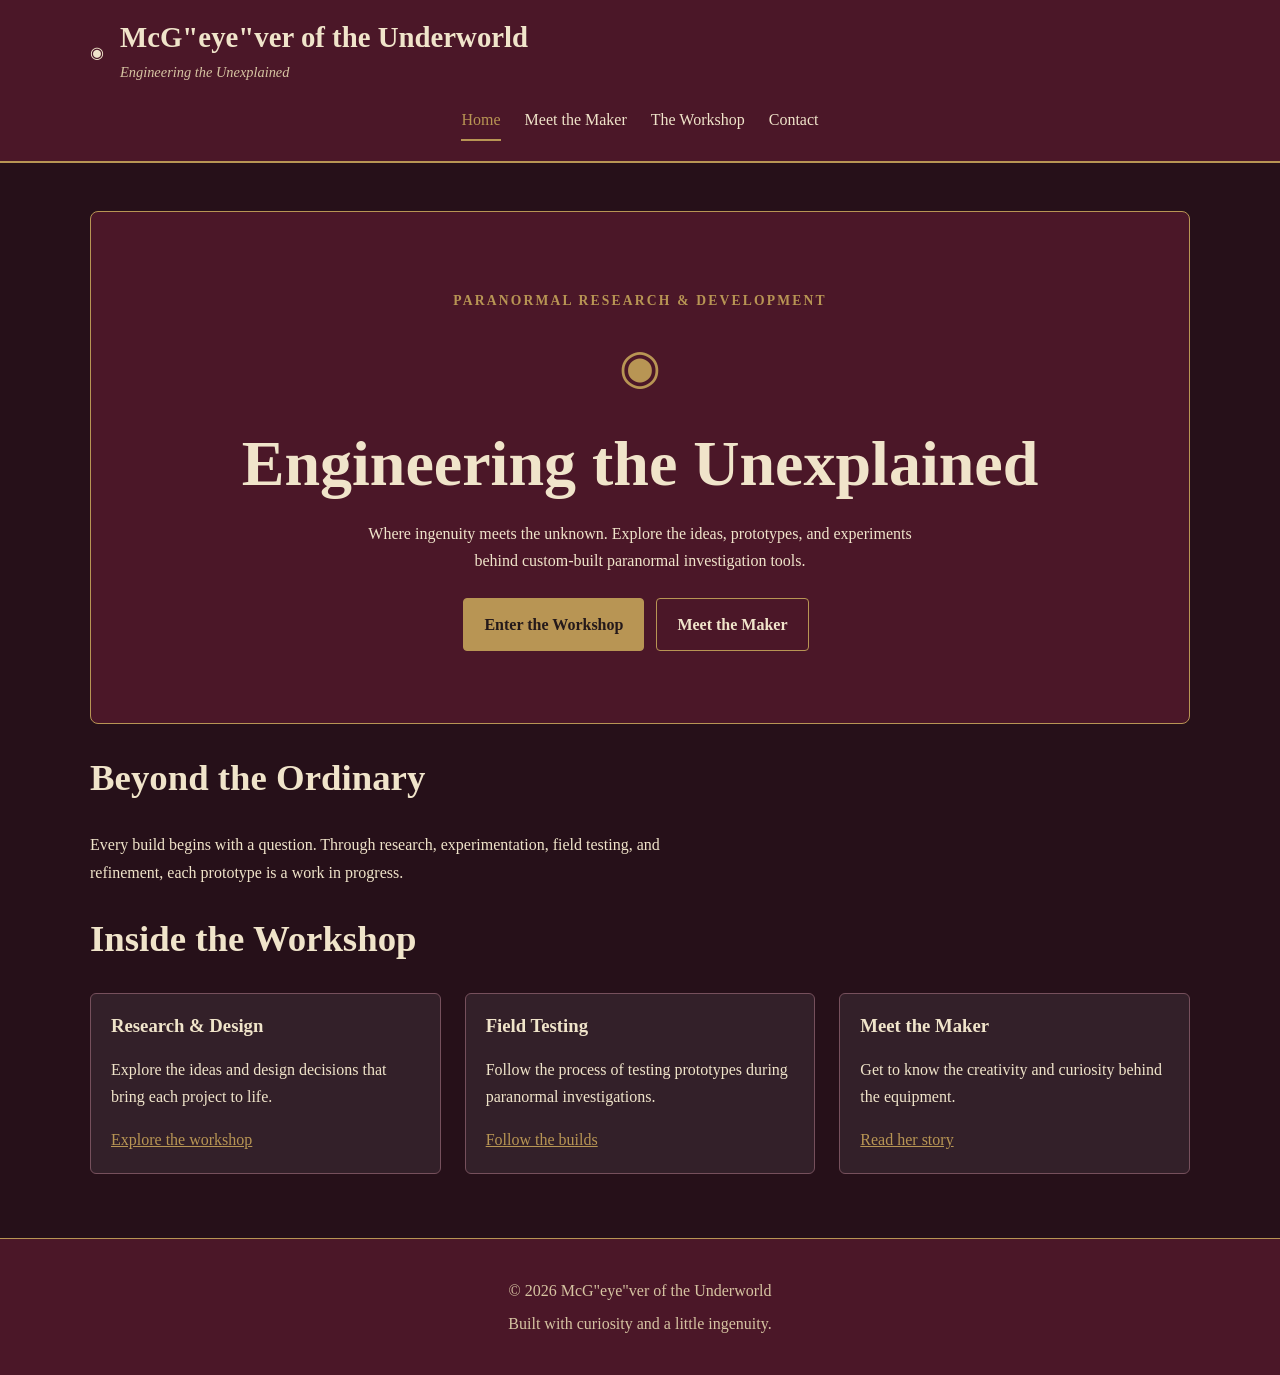
==== index.html @ 01342ce6 "Initial website version" ====
<!DOCTYPE html>
<html lang="en">
<head>
    <meta charset="UTF-8">
    <meta name="viewport" content="width=device-width, initial-scale=1.0">

    <meta name="description"
          content="Discover the research, development, and field testing behind McG&quot;eye&quot;ver of the Underworld's custom paranormal investigation tools.">

    <title>Home | McG"eye"ver of the Underworld</title>

    <link rel="stylesheet" href="css/styles.css">
    <script src="js/script.js" defer></script>
</head>

<body>
    <header class="site-header">
        <a class="brand" href="index.html">
            <!-- Replace with the approved brand logo when available -->
            <span class="brand-symbol" aria-hidden="true">◉</span>
            <span>
                <span class="brand-name">McG"eye"ver of the Underworld</span>
                <span class="brand-tagline">Engineering the Unexplained</span>
            </span>
        </a>

        <nav class="site-nav" aria-label="Main navigation">
            <a href="index.html" aria-current="page">Home</a>
            <a href="about.html">Meet the Maker</a>
            <a href="workshop.html">The Workshop</a>
            <a href="contact.html">Contact</a>
        </nav>
    </header>

    <main>
        <section class="hero">
            <p class="eyebrow">Paranormal Research &amp; Development</p>

            <div class="hero-symbol" aria-hidden="true">◉</div>

            <h1>Engineering the Unexplained</h1>

            <p>
                Where ingenuity meets the unknown.
                Explore the ideas, prototypes, and experiments
                behind custom-built paranormal investigation tools.
            </p>

            <a class="button" href="workshop.html">
                Enter the Workshop
            </a>

            <a class="button button-secondary" href="about.html">
                Meet the Maker
            </a>
        </section>

        <section>
            <h2>Beyond the Ordinary</h2>

            <p>
                Every build begins with a question. Through research,
                experimentation, field testing, and refinement,
                each prototype is a work in progress.
            </p>
        </section>

        <section>
            <h2>Inside the Workshop</h2>

            <div class="card-grid">
                <article class="card">
                    <h3>Research &amp; Design</h3>
                    <p>
                        Explore the ideas and design decisions
                        that bring each project to life.
                    </p>
                    <a href="workshop.html">Explore the workshop</a>
                </article>

                <article class="card">
                    <h3>Field Testing</h3>
                    <p>
                        Follow the process of testing prototypes
                        during paranormal investigations.
                    </p>
                    <a href="workshop.html">Follow the builds</a>
                </article>

                <article class="card">
                    <h3>Meet the Maker</h3>
                    <p>
                        Get to know the creativity and curiosity
                        behind the equipment.
                    </p>
                    <a href="about.html">Read her story</a>
                </article>
            </div>
        </section>
    </main>

    <footer class="site-footer">
        <p>
            &copy; <span class="current-year">2026</span>
            McG"eye"ver of the Underworld
        </p>
        <p>Built with curiosity and a little ingenuity.</p>
    </footer>
</body>
</html>
---- css/styles.css ----
/* ========================================
   McGeyever of the Underworld
   Shared website styles
   ======================================== */

:root {
    --burgundy: #4b1728;
    --burgundy-dark: #261019;
    --parchment: #f0e4ca;
    --parchment-dark: #d6c4a2;
    --gold: #b89554;
    --ink: #24191a;
    --muted: #bfb0a4;
    --panel: #332029;
}

/* 1. Basic page setup */

* {
    box-sizing: border-box;
}

html {
    scroll-behavior: smooth;
}

body {
    margin: 0;
    background: var(--burgundy-dark);
    color: var(--parchment);
    font-family: Georgia, "Times New Roman", serif;
    line-height: 1.7;
}

img {
    display: block;
    max-width: 100%;
    height: auto;
}

a {
    color: var(--gold);
}

a:hover {
    color: var(--parchment);
}

a:focus-visible,
button:focus-visible,
input:focus-visible,
textarea:focus-visible {
    outline: 3px solid var(--gold);
    outline-offset: 4px;
}

/* 2. Header and navigation */

.site-header {
    padding: 1.25rem 5%;
    background: var(--burgundy);
    border-bottom: 2px solid var(--gold);
}

.brand {
    display: flex;
    align-items: center;
    gap: 1rem;
    max-width: 1100px;
    margin: 0 auto 1rem;
    color: var(--parchment);
    text-decoration: none;
}

.brand img {
    width: 64px;
    height: 64px;
    object-fit: contain;
}

.brand-name {
    font-size: clamp(1.2rem, 3vw, 1.8rem);
    font-weight: bold;
    line-height: 1.2;
}

.brand-tagline {
    display: block;
    margin-top: 0.3rem;
    color: var(--parchment-dark);
    font-size: 0.9rem;
    font-style: italic;
}

.site-nav {
    display: flex;
    justify-content: center;
    flex-wrap: wrap;
    gap: 0.5rem 1.5rem;
}

.site-nav a {
    padding: 0.35rem 0;
    text-decoration: none;
    color: var(--parchment);
    border-bottom: 2px solid transparent;
}

.site-nav a:hover,
.site-nav a[aria-current="page"] {
    color: var(--gold);
    border-bottom-color: var(--gold);
}

/* 3. Main content */

main {
    width: min(1100px, 90%);
    min-height: 65vh;
    margin: 0 auto;
    padding: 3rem 0 4rem;
}

h1,
h2,
h3 {
    color: var(--parchment);
    line-height: 1.25;
}

h1 {
    font-size: clamp(2.2rem, 5vw, 4rem);
}

h2 {
    font-size: clamp(1.6rem, 3vw, 2.3rem);
}

p {
    max-width: 72ch;
}

.eyebrow {
    color: var(--gold);
    font-size: 0.85rem;
    font-weight: bold;
    letter-spacing: 0.16em;
    text-transform: uppercase;
}

.page-intro {
    margin-bottom: 3rem;
}

.page-intro p {
    color: var(--muted);
    font-size: 1.1rem;
}

/* 4. Homepage hero */

.hero {
    padding: 4rem 2rem;
    text-align: center;
    background: var(--burgundy);
    border: 1px solid var(--gold);
    border-radius: 8px;
}

.hero p {
    margin-right: auto;
    margin-left: auto;
}

.hero h1 {
    margin: 0.75rem 0;
}

.hero-symbol {
    margin-bottom: 1rem;
    color: var(--gold);
    font-size: 3rem;
}

/* 5. Buttons and content cards */

.button {
    display: inline-block;
    margin: 0.5rem 0.5rem 0.5rem 0;
    padding: 0.75rem 1.25rem;
    background: var(--gold);
    color: var(--ink);
    border: 1px solid var(--gold);
    border-radius: 4px;
    font: inherit;
    font-weight: bold;
    text-decoration: none;
    cursor: pointer;
}

.button:hover {
    background: var(--parchment);
    color: var(--ink);
}

.button-secondary {
    background: transparent;
    color: var(--parchment);
}

.card-grid {
    display: grid;
    grid-template-columns: repeat(3, minmax(0, 1fr));
    gap: 1.5rem;
}

.card {
    padding: 1.25rem;
    background: var(--panel);
    border: 1px solid #76505c;
    border-radius: 6px;
}

.card h3 {
    margin-top: 0;
}

.card img {
    width: 100%;
    aspect-ratio: 4 / 3;
    object-fit: cover;
    border-radius: 4px;
}

.status {
    display: inline-block;
    padding: 0.2rem 0.6rem;
    color: var(--parchment);
    border: 1px solid var(--gold);
    border-radius: 3px;
    font-size: 0.85rem;
}

/* 6. Forms */

.contact-form {
    max-width: 650px;
}

.form-field {
    margin-bottom: 1.25rem;
}

.form-field label {
    display: block;
    margin-bottom: 0.35rem;
}

.form-field input,
.form-field textarea {
    width: 100%;
    padding: 0.8rem;
    background: var(--parchment);
    color: var(--ink);
    border: 1px solid var(--gold);
    border-radius: 4px;
    font: inherit;
}

.form-field textarea {
    min-height: 150px;
    resize: vertical;
}

/* 7. Footer */

.site-footer {
    padding: 2rem 5%;
    text-align: center;
    background: var(--burgundy);
    border-top: 1px solid var(--gold);
    color: var(--parchment-dark);
}

.site-footer p {
    margin: 0.35rem auto;
}

/* 8. Smaller screens */

@media (max-width: 750px) {
    .card-grid {
        grid-template-columns: 1fr;
    }

    .brand img {
        width: 48px;
        height: 48px;
    }

    .hero {
        padding: 3rem 1rem;
    }

    main {
        padding-top: 2rem;
    }
}

@media (prefers-reduced-motion: reduce) {
    html {
        scroll-behavior: auto;
    }
}
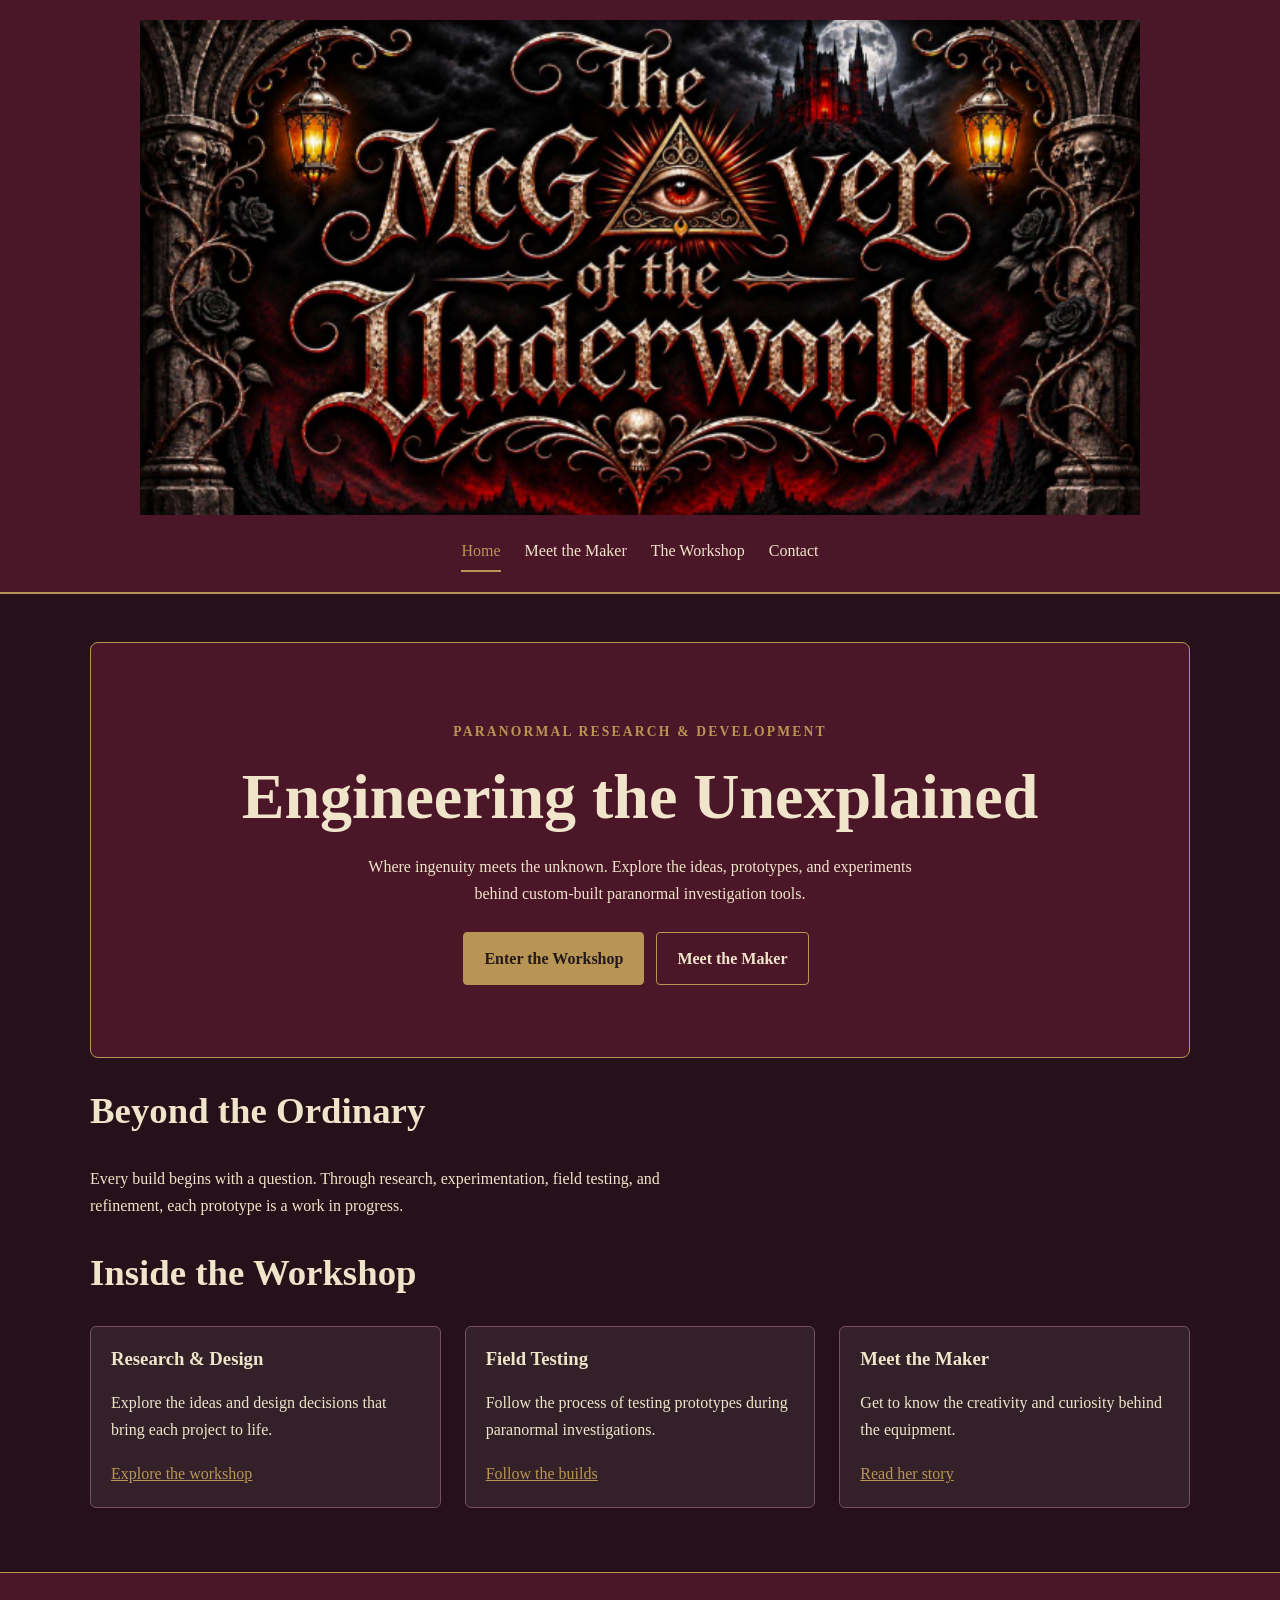
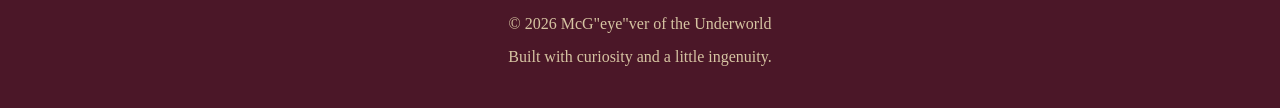
==== commit bc722fec: "Update branding, project images, and responsive layout" ====
--- a/index.html
+++ b/index.html
@@ -16,12 +16,8 @@
 <body>
     <header class="site-header">
         <a class="brand" href="index.html">
-            <!-- Replace with the approved brand logo when available -->
-            <span class="brand-symbol" aria-hidden="true">◉</span>
-            <span>
-                <span class="brand-name">McG"eye"ver of the Underworld</span>
-                <span class="brand-tagline">Engineering the Unexplained</span>
-            </span>
+            <img src="assets/mcgeyever-logo.png"
+                alt="McG'eye'ver of the Underworld — Engineering the Unexplained">
         </a>
 
         <nav class="site-nav" aria-label="Main navigation">
@@ -35,8 +31,6 @@
     <main>
         <section class="hero">
             <p class="eyebrow">Paranormal Research &amp; Development</p>
-
-            <div class="hero-symbol" aria-hidden="true">◉</div>
 
             <h1>Engineering the Unexplained</h1>
 
--- a/css/styles.css
+++ b/css/styles.css
@@ -63,18 +63,19 @@
 }
 
 .brand {
-    display: flex;
-    align-items: center;
-    gap: 1rem;
+    display: block;
+    width: 100%;
     max-width: 1100px;
     margin: 0 auto 1rem;
-    color: var(--parchment);
-    text-decoration: none;
+    text-align: center;
 }
 
 .brand img {
-    width: 64px;
-    height: 64px;
+    display: block;
+    width: 100%;
+    max-width: 1000px;
+    height: auto;
+    margin: 0 auto;
     object-fit: contain;
 }
 
@@ -221,6 +222,15 @@
     border-radius: 6px;
 }
 
+.project-card {
+    transition: transform 0.2s ease, border-color 0.2s ease;
+}
+
+.project-card:hover {
+    transform: translateY(-4px);
+    border-color: var(--gold);
+}
+
 .card h3 {
     margin-top: 0;
 }
@@ -286,16 +296,59 @@
     margin: 0.35rem auto;
 }
 
-/* 8. Smaller screens */
+/* 8. Meet the Maker page */
+
+.maker-layout {
+    display: grid;
+    grid-template-columns: minmax(250px, 0.8fr) 1.2fr;
+    gap: 2rem;
+    align-items: start;
+}
+
+.maker-photo img {
+    width: 100%;
+    max-width: 420px;
+    aspect-ratio: 3 / 4;
+    object-fit: cover;
+    border-radius: 6px;
+    border: 2px solid var(--gold);
+}
+
+.maker-intro-text h1 {
+    margin-top: 0;
+}
+
+.maker-story {
+    max-width: 900px;
+}
+
+.maker-mission {
+    padding: 2rem;
+    background: var(--panel);
+    border: 1px solid #76505c;
+    border-radius: 6px;
+}
+
+.maker-mission h3 {
+    color: var(--gold);
+    text-align: center;
+    margin-top: 2rem;
+}
+
+/* 9. Smaller screens */
 
 @media (max-width: 750px) {
     .card-grid {
         grid-template-columns: 1fr;
     }
 
-    .brand img {
-        width: 48px;
-        height: 48px;
+    .maker-layout {
+        grid-template-columns: 1fr;
+    }
+
+    .maker-photo img {
+        max-width: 350px;
+        margin: 0 auto;
     }
 
     .hero {
